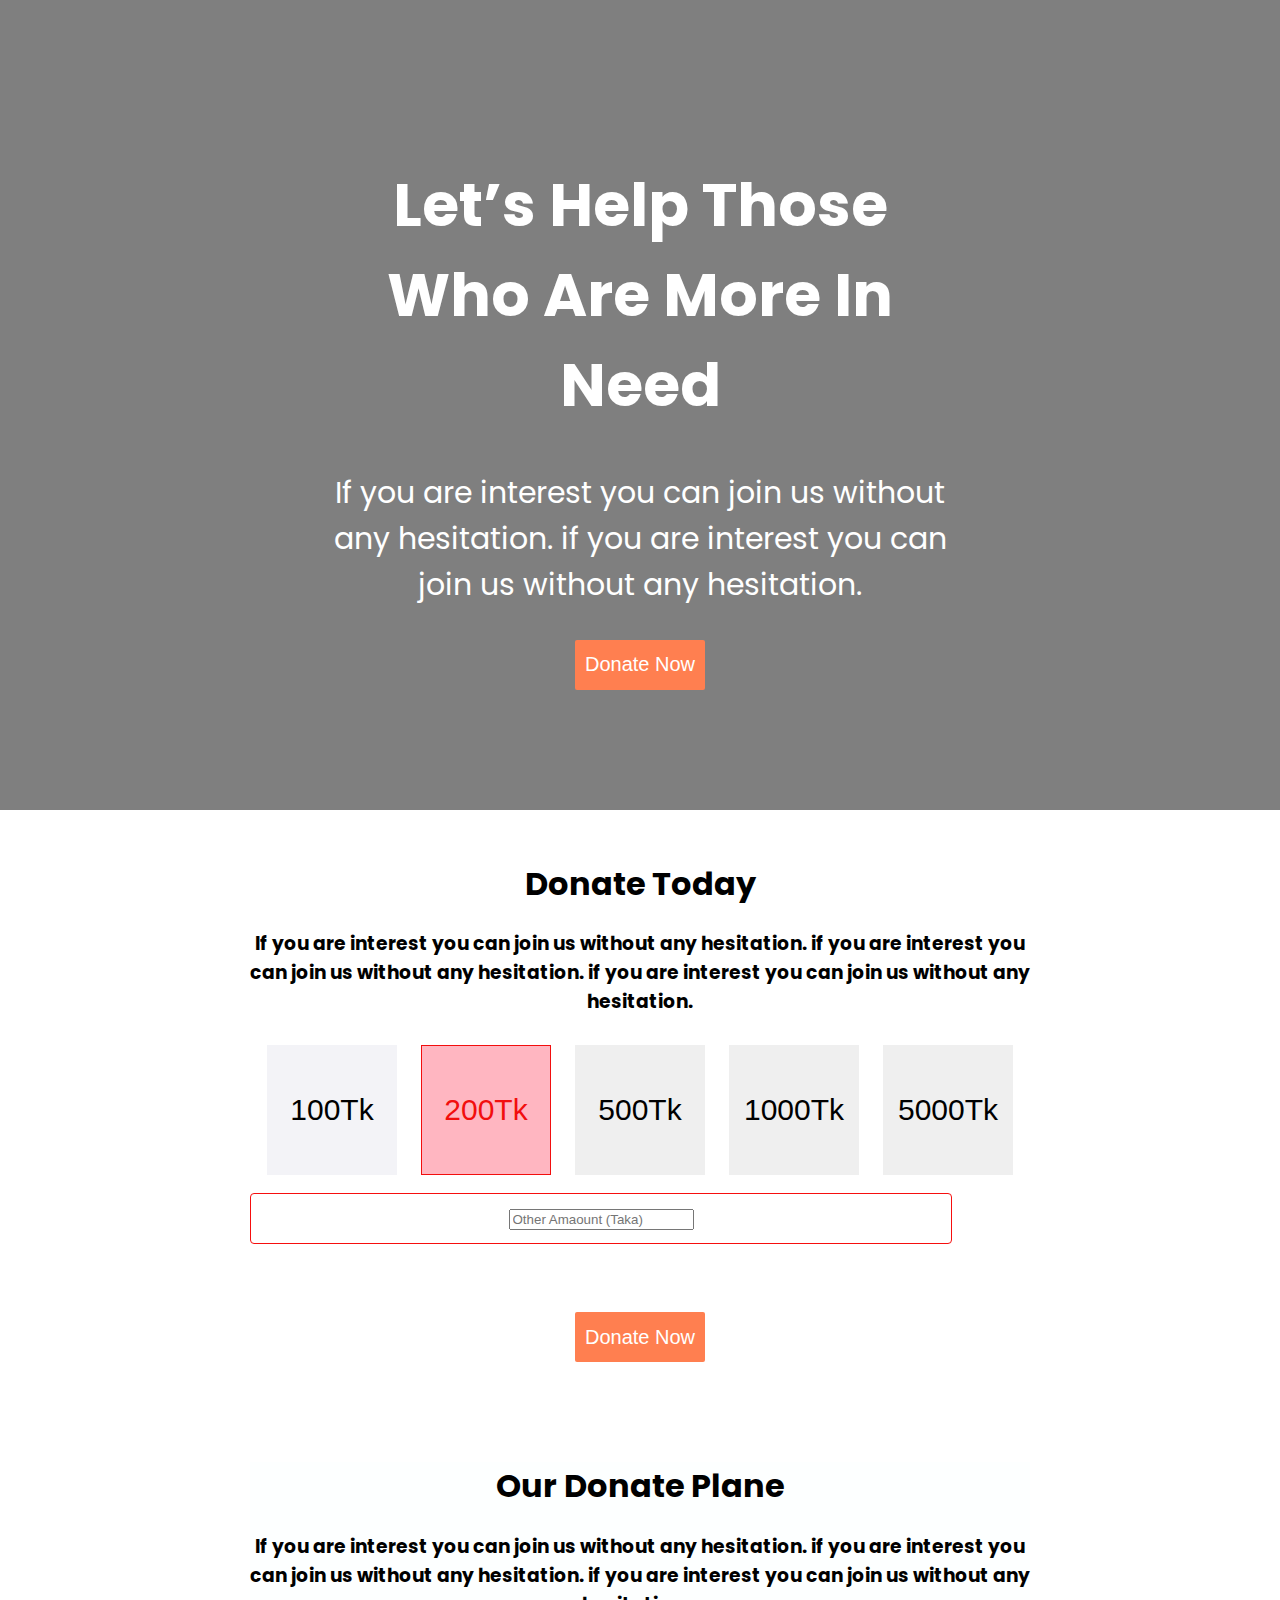
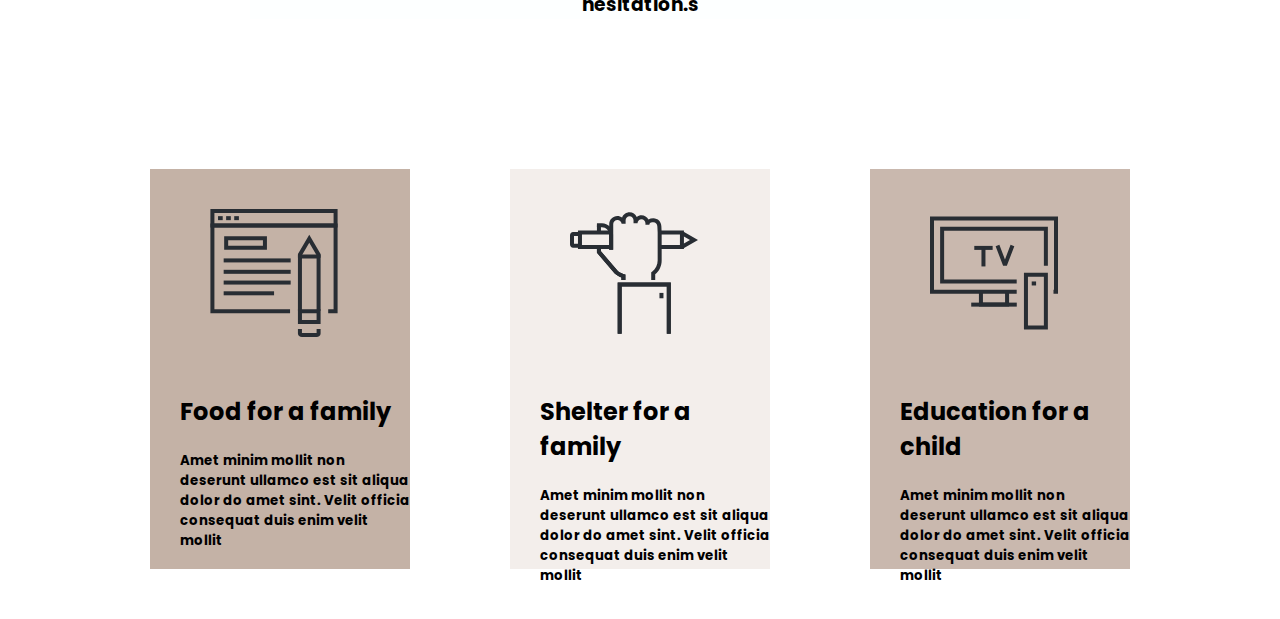
==== first.html @ 7c4d2832 "first commit" ====
<!DOCTYPE html>
<html lang="en">

<head>
    <meta charset="UTF-8">
    <meta http-equiv="X-UA-Compatible" content="IE=edge">
    <meta name="viewport" content="width=device-width, initial-scale=1.0">
    <title>Liton Ahammed</title>
    <link rel="preconnect" href="https://fonts.googleapis.com">
    <link rel="preconnect" href="https://fonts.gstatic.com" crossorigin>
    <link href="https://fonts.googleapis.com/css2?family=Poppins&display=swap" rel="stylesheet">


    <link rel="stylesheet" href="first.css">




</head>

<body>
    <div class="top-image">
        <div class="image-text">
            <h1>Let’s Help Those Who Are
                More In Need</h1>
            <p>If you are interest you can join us without any hesitation.
                if you are interest you can join us without any hesitation.
            </p>
            <button>Donate Now</button>
        </div>
    </div>


    <!-- Donate Section -->
    <div class="donate-today">
        <h1>Donate Today</h1>
        <p>
        <h3>If you are interest you can join us without any hesitation.
            if you are interest you can join us without any hesitation.
            if you are interest you can join us without any hesitation.
        </h3>
        </p>
        <div class="donate-button">

            <button class="button1">100Tk</button>
            <button class="button2">200Tk</button>
            <button class="button3">500Tk</button>
            <button class="button4">1000Tk</button>
            <button class="button5">5000Tk</button>



        </div>

        <div class="input">

            <label for="fname"></label>
            <input type="text" placeholder="Other Amaount (Taka)">
        </div>
        <button class="paiment-button">Donate Now</button>
    </div>



    <!-- Our Donate plane section -->
    <section class="donate-plane">
        <div class="donate-plane-text">
            <h1>Our Donate Plane</h1>
            <p>
            <h3>If you are interest you can join us without any hesitation.
                if you are interest you can join us without any hesitation.
                if you are interest you can join us without any hesitation.s</h3>
            </p>

        </div>
        <div class="total-plane">
            <div class="donate-photo1"><img src="icons/icon4.svg" alt="">
                <h2>Food for a family</h2>
                <p>
                <h5>Amet minim mollit non deserunt
                    ullamco est sit aliqua dolor do amet
                    sint. Velit officia consequat duis enim
                    velit mollit</h5>
                </p>

            </div>
            <div class="donate-photo2"><img src="icons/icon5.svg" alt="">
                <h2>Shelter for a family</h2>
                <p>
                <h5>Amet minim mollit non deserunt
                    ullamco est sit aliqua dolor do amet
                    sint. Velit officia consequat duis enim
                    velit mollit</h5>
                </p>

            </div>
            <div class="donate-photo3"><img src="icons/icon7.svg" alt="">
                <h2>Education for a child</h2>
                <p>
                <h5>Amet minim mollit non deserunt
                    ullamco est sit aliqua dolor do amet
                    sint. Velit officia consequat duis enim
                    velit mollit</h5>
                </p>

            </div>
        </div>
    </section>
</body>


</html>
---- first.css ----
body,
html {
    height: 100%;
    margin: 0;
}

body {
    font-family: 'Poppins', sans-serif;
}

.top-image {


    background-image: linear-gradient(rgba(0, 0, 0, 0.5), rgba(0, 0, 0, 0.5)),
        url("images/donation12.png");
    height: 90%;
    background-position: center;
    background-repeat: no-repeat;
    background-size: cover;
    position: relative;
}

.image-text {
    font-size: 30px;
    text-align: center;
    position: absolute;
    top: 50%;
    left: 50%;
    transform: translate(-50%, -50%);
    color: white;
}

.image-text button {
    border-radius: 2px;
    background-color: #ff7f50;
    border: none;
    font-size: 20px;
    color: white;
    width: 130px;
    height: 50px;
}

.donate-today {
    margin: 50px 250px;
    text-align: center;

}

.donate-button {}

.button1 {
    background-color: rgb(243, 243, 247);
    border: none;
    margin: 10px;
    font-size: 30px;
    width: 130px;
    height: 130px;
}

.button2 {
    border: #f20e0e solid 1px;
    background-color: lightpink;
    margin: 10px;
    font-size: 30px;
    color: #f20e0e;
    width: 130px;
    height: 130px;
}

.button3 {
    border: none;
    margin: 10px;
    font-size: 30px;
    width: 130px;
    height: 130px;
}

.button4 {
    border: none;
    margin: 10px;
    font-size: 30px;
    width: 130px;
    height: 130px;
}

.button5 {
    border: none;
    margin: 10px;
    font-size: 30px;
    width: 130px;
    height: 130px;
}

.input {
    width: 90%;
    padding: 12px 20px;
    margin: 8px 0;
    border: 1px solid rgb(246, 14, 14);
    border-radius: 4px;
    box-sizing: border-box;
}

.paiment-button {

    margin-top: 60px;
    border-radius: 2px;
    background-color: #ff7f50;
    border: none;
    font-size: 20px;
    color: white;
    width: 130px;
    height: 50px;
}

.donate-palne {}

.donate-plane-text {
    background-color: rgb(253, 255, 255);
    margin: 100px 250px;
    text-align: center;

}

.donate-photo1 {
    background-color: #c4b2a6;
    margin: 50px;
    width: 300px;
    height: 400px;
    padding-left: 30px;
}

.donate-photo2 {
    background-color: #f3eeeb;
    margin: 50px;
    width: 300px;
    height: 400px;
    padding-left: 30px;
}

.donate-photo3 {
    background-color: #c9b8ae;
    margin: 50px;
    width: 300px;
    height: 400px;
    padding-left: 30px;
}


.donate-photo1 img {
    margin: 30px;
    padding-top: 10px;
}

.donate-photo2 img {
    margin: 30px;
    padding-top: 10px;
}

.donate-photo3 img {
    margin: 30px;
    padding-top: 10px;
}

.total-plane {
    display: flex;
    margin: 100px;
}
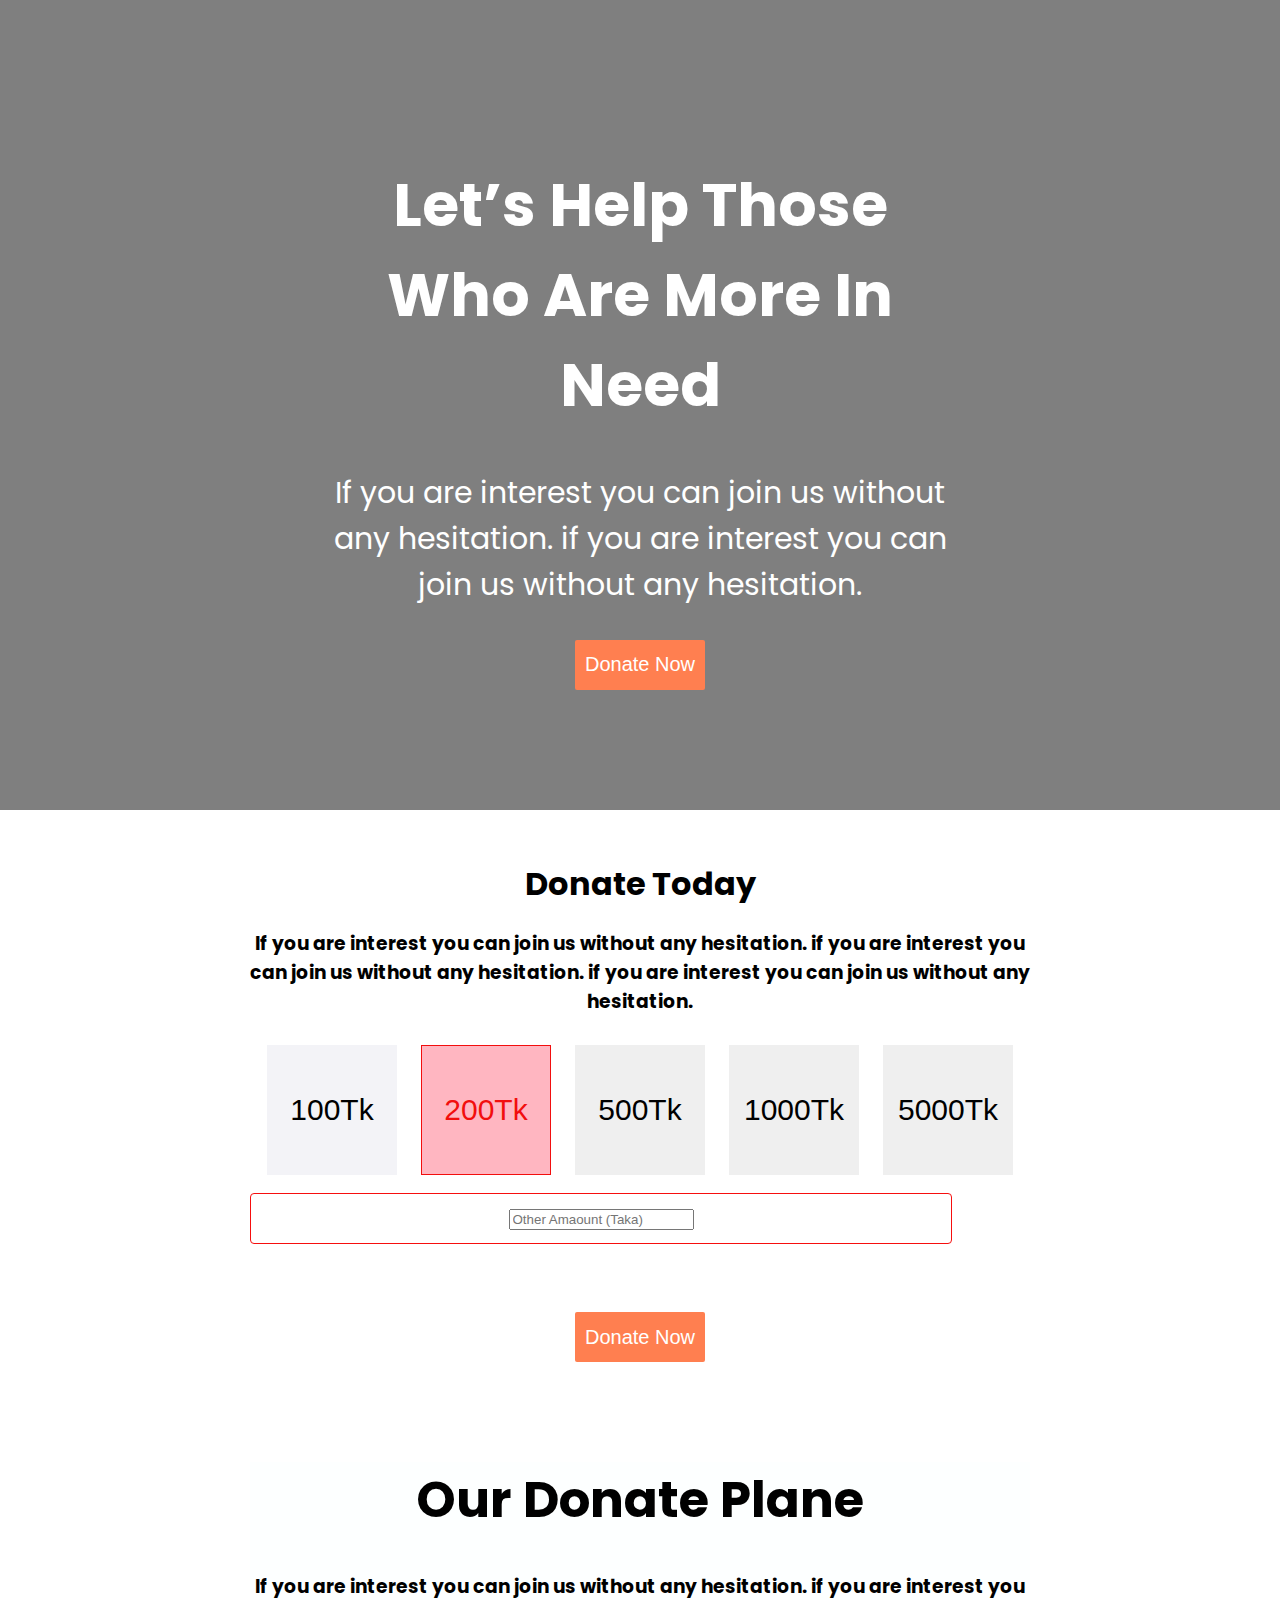
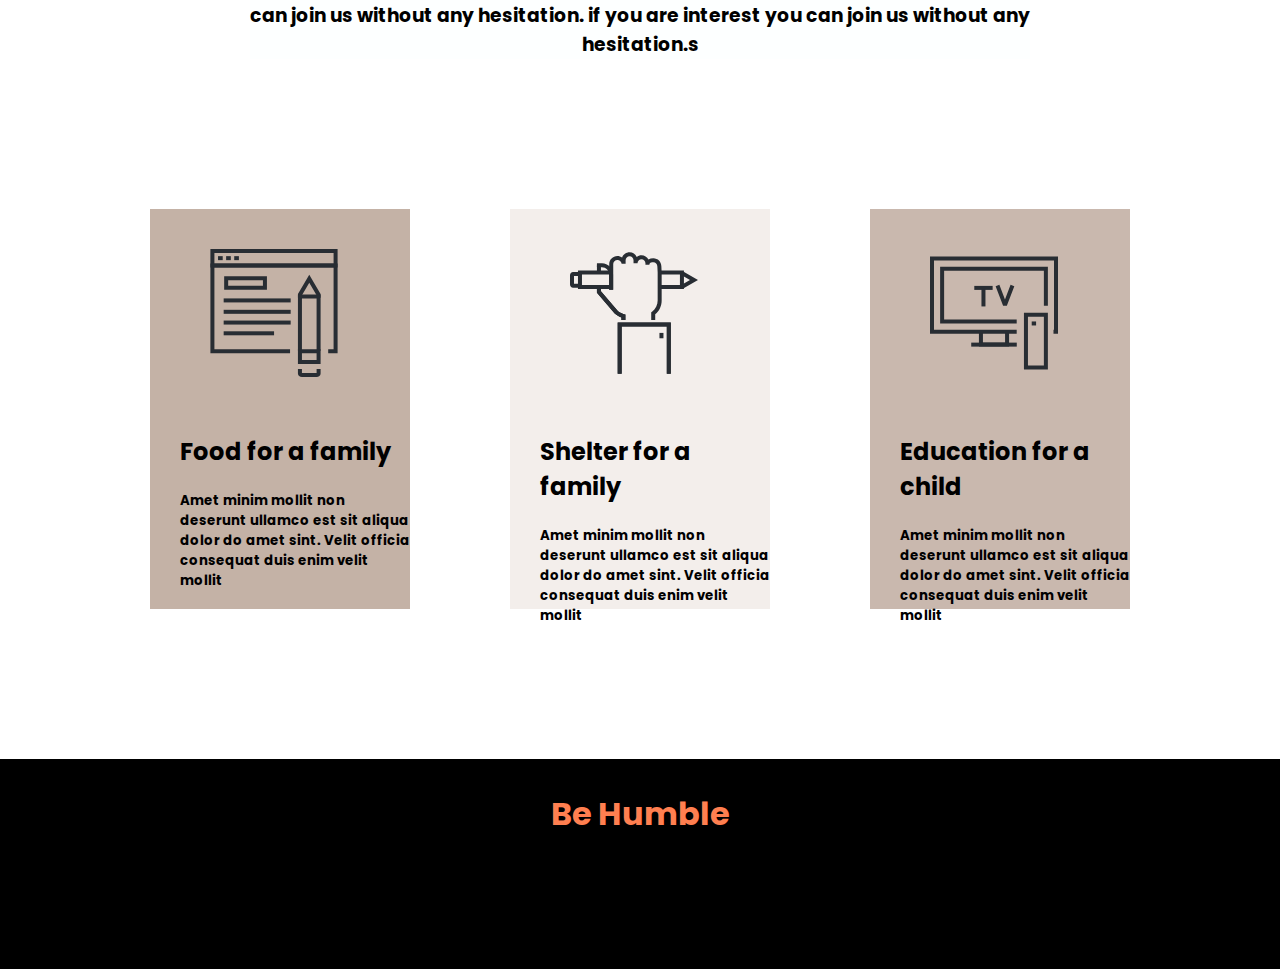
==== commit b0296a67: "footer added" ====
--- a/first.html
+++ b/first.html
@@ -106,6 +106,15 @@
             </div>
         </div>
     </section>
+
+
+
+    <!-- foter section -->
+    <div class="footer">
+        <footer>
+            <h1> Be Humble</h1>
+        </footer>
+    </div>
 </body>
 
 
--- a/first.css
+++ b/first.css
@@ -115,10 +115,15 @@
 .donate-palne {}
 
 .donate-plane-text {
+
     background-color: rgb(253, 255, 255);
     margin: 100px 250px;
     text-align: center;
 
+}
+
+.donate-plane-text h1 {
+    font-size: 50px;
 }
 
 .donate-photo1 {
@@ -164,4 +169,13 @@
 .total-plane {
     display: flex;
     margin: 100px;
+}
+
+.footer {
+    background-color: black;
+    width: 100%;
+    height: 200px;
+    color: #ff7f50;
+    text-align: center;
+    padding-top: 10px;
 }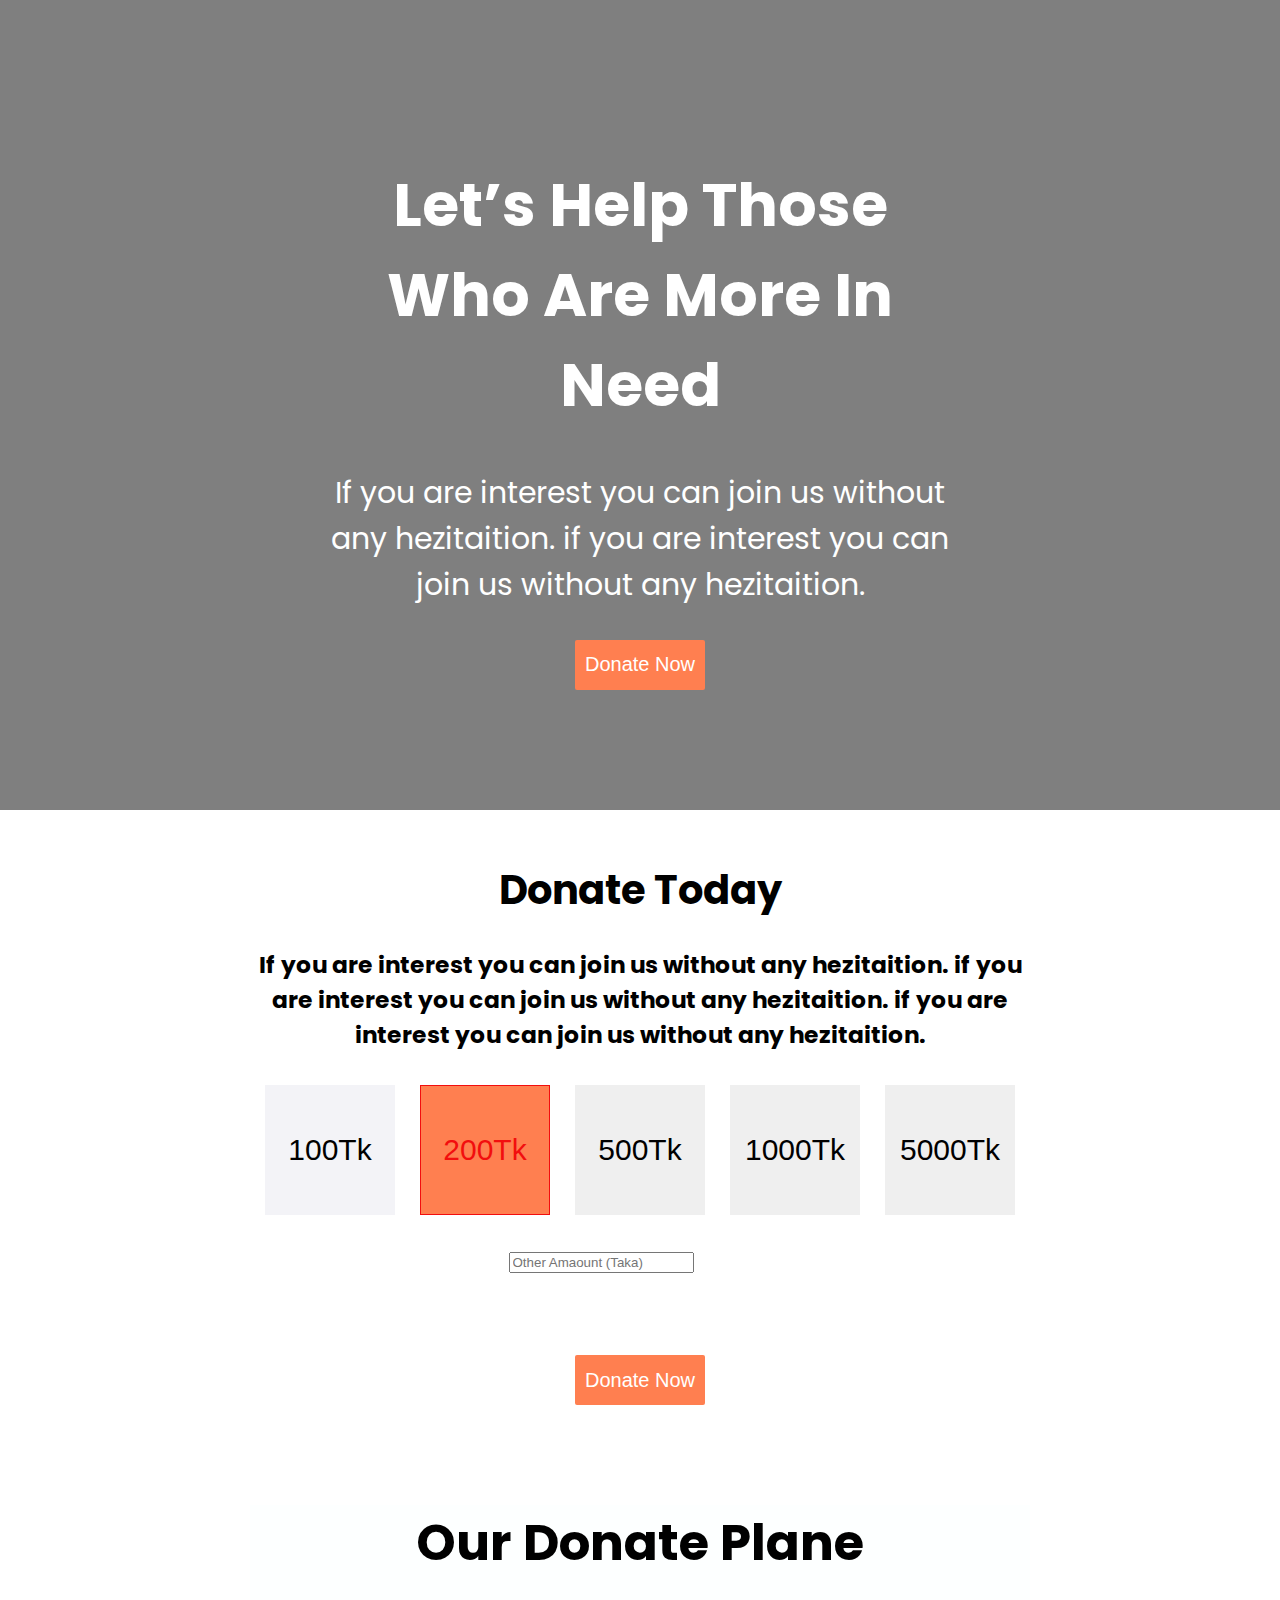
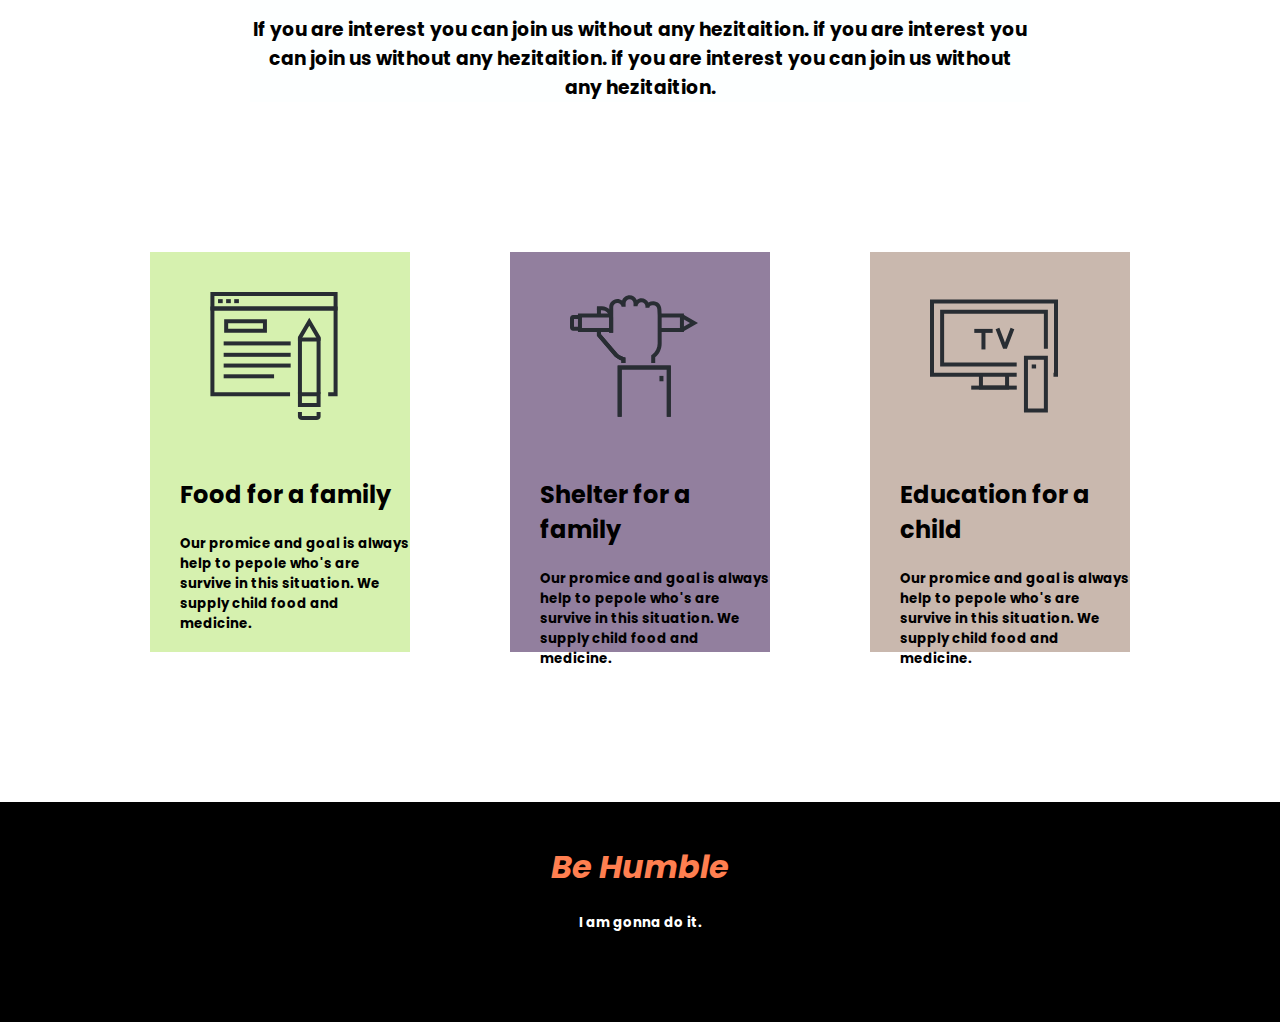
==== commit 9db07731: "new text added" ====
--- a/first.html
+++ b/first.html
@@ -23,8 +23,8 @@
         <div class="image-text">
             <h1>Let’s Help Those Who Are
                 More In Need</h1>
-            <p>If you are interest you can join us without any hesitation.
-                if you are interest you can join us without any hesitation.
+            <p>If you are interest you can join us without any hezitaition.
+                if you are interest you can join us without any hezitaition.
             </p>
             <button>Donate Now</button>
         </div>
@@ -35,11 +35,14 @@
     <div class="donate-today">
         <h1>Donate Today</h1>
         <p>
-        <h3>If you are interest you can join us without any hesitation.
-            if you are interest you can join us without any hesitation.
-            if you are interest you can join us without any hesitation.
+        <h3>If you are interest you can join us without any hezitaition.
+            if you are interest you can join us without any hezitaition.
+            if you are interest you can join us without any hezitaition.
         </h3>
         </p>
+
+
+        <!-- Donate today section -->
         <div class="donate-button">
 
             <button class="button1">100Tk</button>
@@ -67,9 +70,9 @@
         <div class="donate-plane-text">
             <h1>Our Donate Plane</h1>
             <p>
-            <h3>If you are interest you can join us without any hesitation.
-                if you are interest you can join us without any hesitation.
-                if you are interest you can join us without any hesitation.s</h3>
+            <h3>If you are interest you can join us without any hezitaition.
+                if you are interest you can join us without any hezitaition.
+                if you are interest you can join us without any hezitaition.</h3>
             </p>
 
         </div>
@@ -77,30 +80,28 @@
             <div class="donate-photo1"><img src="icons/icon4.svg" alt="">
                 <h2>Food for a family</h2>
                 <p>
-                <h5>Amet minim mollit non deserunt
-                    ullamco est sit aliqua dolor do amet
-                    sint. Velit officia consequat duis enim
-                    velit mollit</h5>
+                <h5>Our promice and goal is always help to pepole who's are
+                    survive in this situation. We supply child food and medicine.
+
+                </h5>
                 </p>
 
             </div>
             <div class="donate-photo2"><img src="icons/icon5.svg" alt="">
                 <h2>Shelter for a family</h2>
                 <p>
-                <h5>Amet minim mollit non deserunt
-                    ullamco est sit aliqua dolor do amet
-                    sint. Velit officia consequat duis enim
-                    velit mollit</h5>
+                <h5>Our promice and goal is always help to pepole who's are
+                    survive in this situation. We supply child food and medicine.
+                </h5>
                 </p>
 
             </div>
             <div class="donate-photo3"><img src="icons/icon7.svg" alt="">
                 <h2>Education for a child</h2>
                 <p>
-                <h5>Amet minim mollit non deserunt
-                    ullamco est sit aliqua dolor do amet
-                    sint. Velit officia consequat duis enim
-                    velit mollit</h5>
+                <h5>Our promice and goal is always help to pepole who's are
+                    survive in this situation. We supply child food and medicine.
+                </h5>
                 </p>
 
             </div>
@@ -113,6 +114,7 @@
     <div class="footer">
         <footer>
             <h1> Be Humble</h1>
+            <h5> I am gonna do it.</h5>
         </footer>
     </div>
 </body>
--- a/first.css
+++ b/first.css
@@ -41,12 +41,14 @@
 }
 
 .donate-today {
+
+    font-size: 20px;
     margin: 50px 250px;
     text-align: center;
 
 }
 
-.donate-button {}
+
 
 .button1 {
     background-color: rgb(243, 243, 247);
@@ -59,7 +61,7 @@
 
 .button2 {
     border: #f20e0e solid 1px;
-    background-color: lightpink;
+    background-color: #ff7f50;
     margin: 10px;
     font-size: 30px;
     color: #f20e0e;
@@ -95,7 +97,7 @@
     width: 90%;
     padding: 12px 20px;
     margin: 8px 0;
-    border: 1px solid rgb(246, 14, 14);
+    border: none;
     border-radius: 4px;
     box-sizing: border-box;
 }
@@ -112,7 +114,7 @@
     height: 50px;
 }
 
-.donate-palne {}
+
 
 .donate-plane-text {
 
@@ -127,7 +129,7 @@
 }
 
 .donate-photo1 {
-    background-color: #c4b2a6;
+    background-color: #d6f1af;
     margin: 50px;
     width: 300px;
     height: 400px;
@@ -135,7 +137,7 @@
 }
 
 .donate-photo2 {
-    background-color: #f3eeeb;
+    background-color: #927f9e;
     margin: 50px;
     width: 300px;
     height: 400px;
@@ -177,5 +179,12 @@
     height: 200px;
     color: #ff7f50;
     text-align: center;
-    padding-top: 10px;
+    font-style: italic;
+    padding-top: 20px;
+}
+
+.footer h5 {
+
+    color: white;
+    font-style: normal;
 }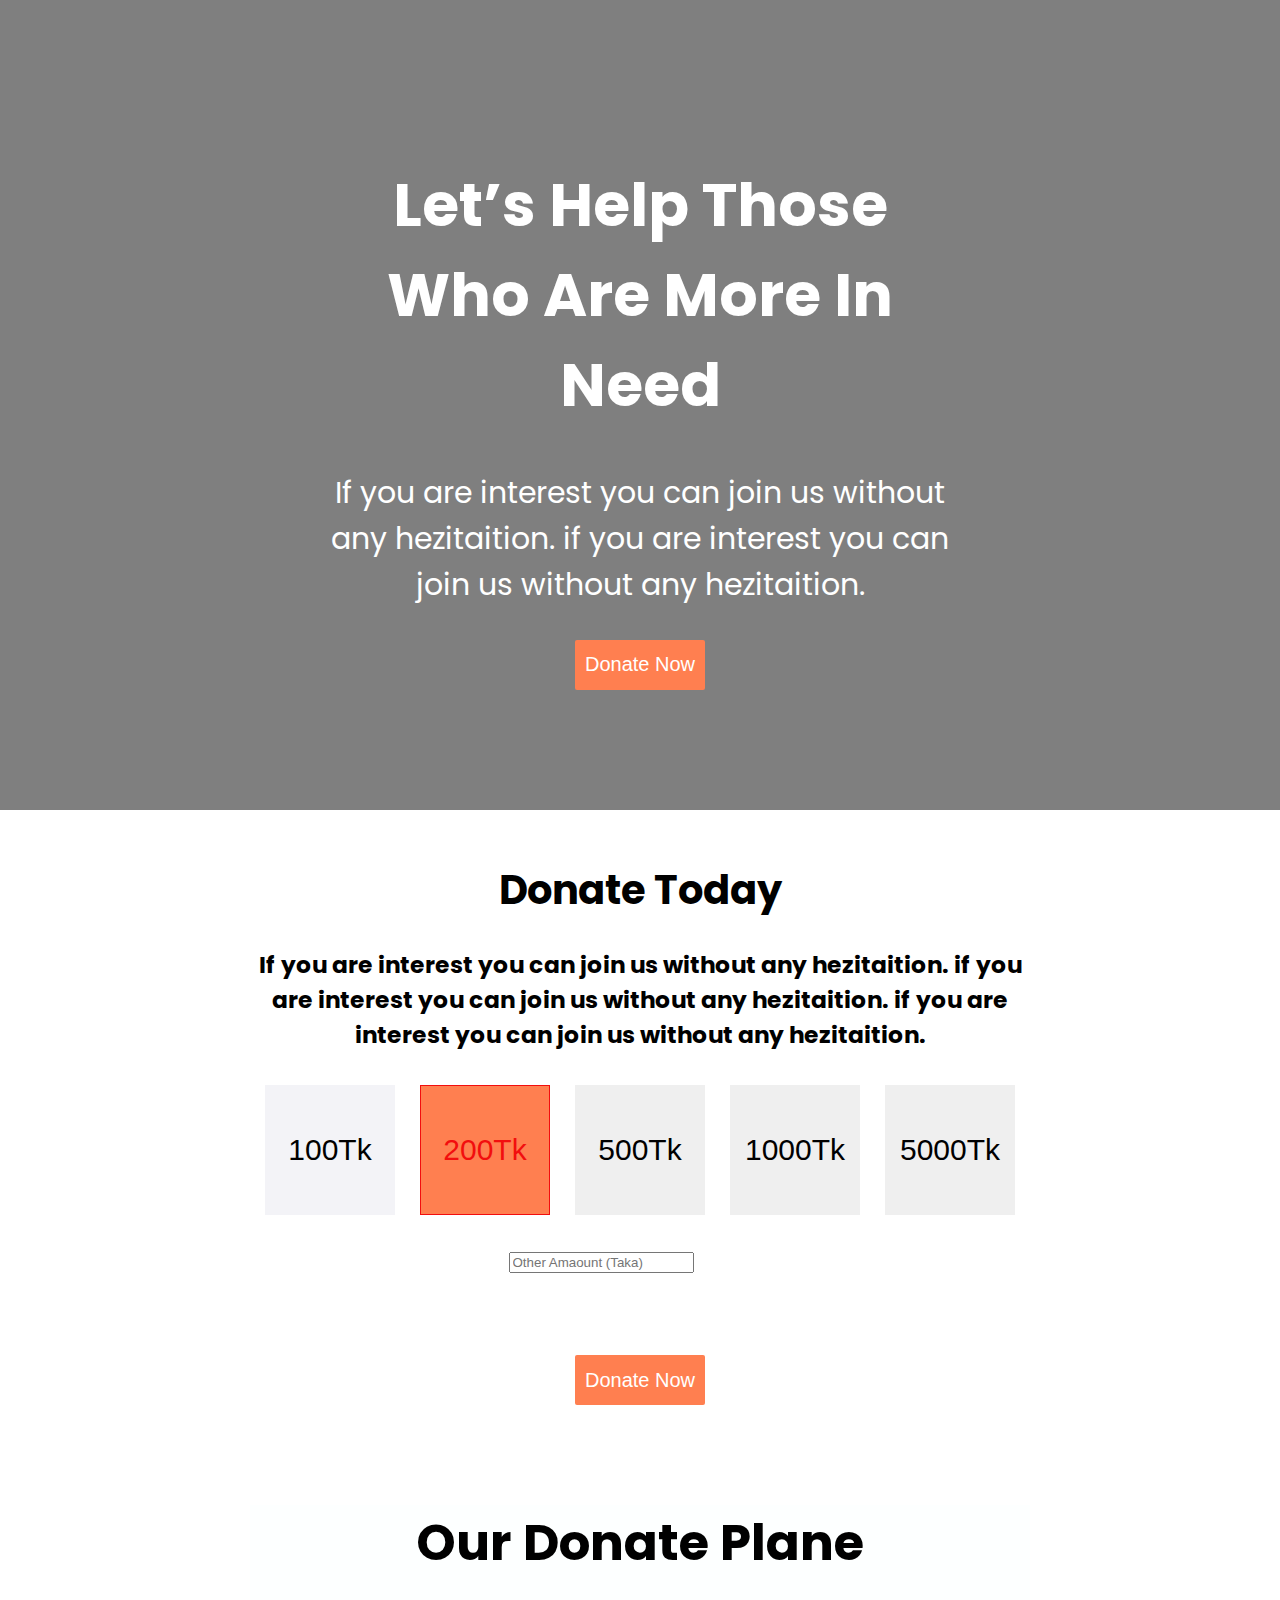
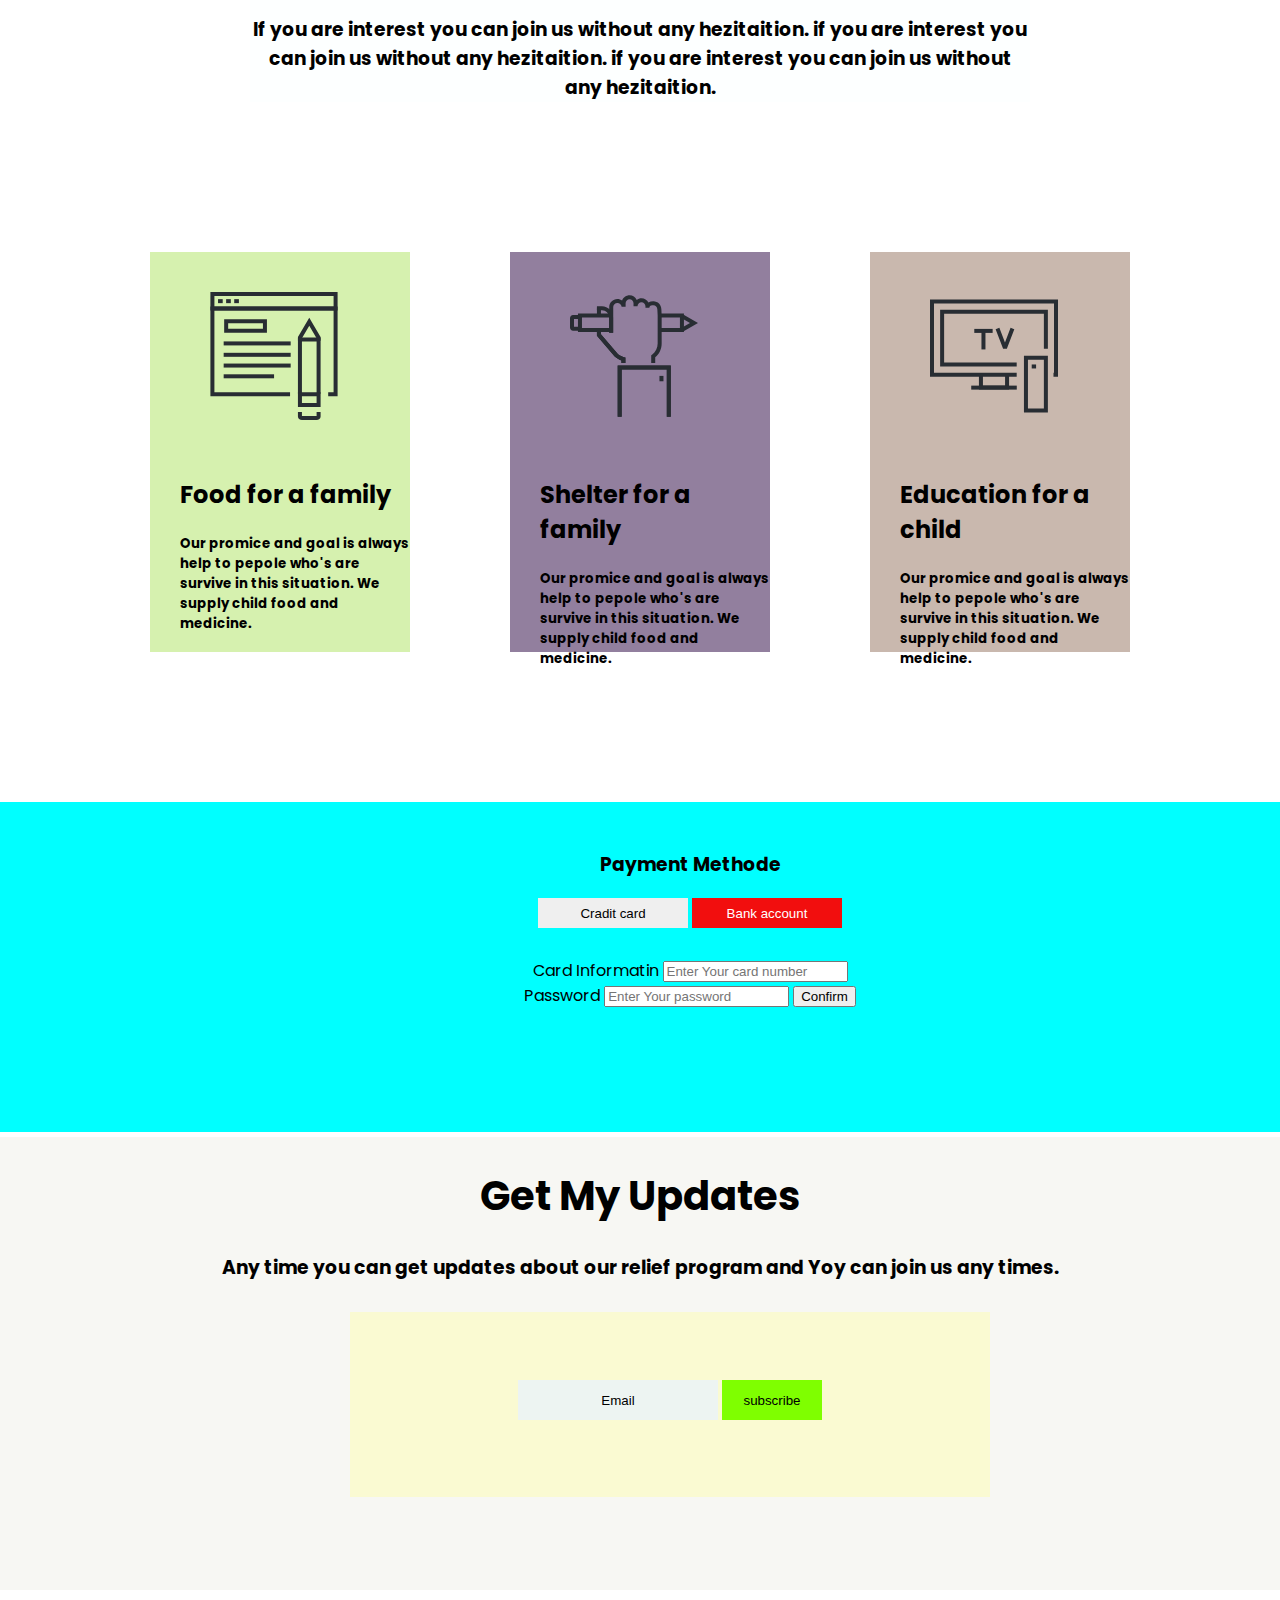
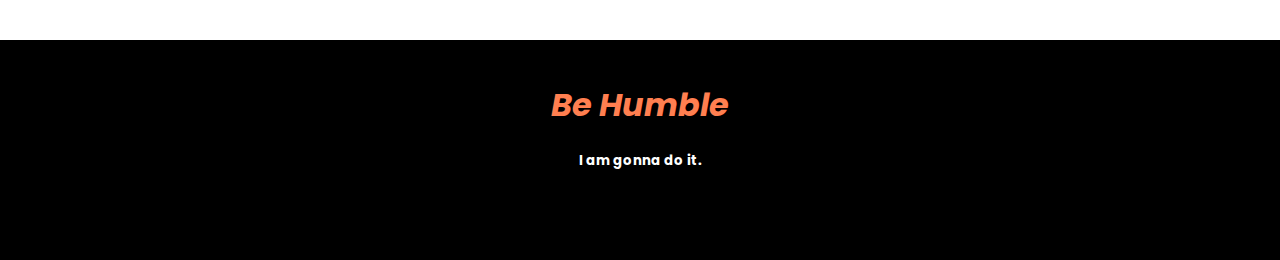
==== commit c7bdda2d: "add payment method" ====
--- a/first.html
+++ b/first.html
@@ -110,6 +110,64 @@
 
 
 
+
+    <!-- payment methode section
+
+ -->
+    <section>
+        <div class="payment-methode">
+            <h3>Payment Methode</h3>
+            <button class="cradit-card">Cradit card</button>
+            <button class="bank-account">Bank account</button>
+
+
+
+            <div class="payment-form">
+                <form>
+                    <label for="fname">Card Informatin</label>
+                    <input type="text" placeholder="Enter Your card number"><br>
+
+                    <label for="lname">Password</label>
+                    <input type="text" placeholder="Enter Your password">
+
+
+
+
+                    <input type="submit" value="Confirm">
+                </form>
+            </div>
+        </div>
+
+    </section>
+
+
+
+
+
+    <!-- Get my update
+         section (for bonus) -->
+    <section>
+        <div class="my-update">
+            <h1>Get My Updates</h1>
+            <p>
+            <h3>Any time you can get updates about our relief program and Yoy can join us
+                any times.
+            </h3>
+            </p>
+            <div class="email-subscribe">
+                <button class="email">Email</button>
+                <button class="subscribe">subscribe</button>
+            </div>
+        </div>
+
+
+    </section>
+
+
+
+
+
+
     <!-- foter section -->
     <div class="footer">
         <footer>
--- a/first.css
+++ b/first.css
@@ -173,6 +173,81 @@
     margin: 100px;
 }
 
+/* payment methode */
+
+
+.payment-methode {
+    text-align: center;
+    background-color: aqua;
+    width: 100%;
+    height: 300px;
+    padding-top: 30px;
+    padding-left: 50px;
+}
+
+.cradit-card {
+    border: none;
+    width: 150px;
+    height: 30px;
+}
+
+.bank-account {
+    background-color: #f20e0e;
+    color: white;
+    border: none;
+    width: 150px;
+    height: 30px;
+}
+
+.payment-form {
+    display: block;
+    margin-top: 30px;
+}
+
+/* get my update */
+.my-update {
+    width: 100%;
+    height: 450px;
+    background-color: rgb(247, 247, 243);
+    text-align: center;
+    padding-top: 3px;
+    margin-top: 5px;
+    margin-bottom: 50px;
+}
+
+.my-update h1 {
+
+    font-size: 40px;
+}
+
+.email {
+    background-color: rgb(237, 244, 242);
+    margin-top: 18px;
+    border: none;
+    width: 200px;
+    height: 40px;
+}
+
+.subscribe {
+    border: none;
+    background-color: chartreuse;
+    padding: 5px;
+    width: 100px;
+    height: 40px;
+    ;
+}
+
+.email-subscribe {
+
+    width: 50%;
+    height: 30%;
+    background-color: lightgoldenrodyellow;
+    margin: 30px 100px 30px 350px;
+    padding-top: 50px;
+
+}
+
+
 .footer {
     background-color: black;
     width: 100%;
